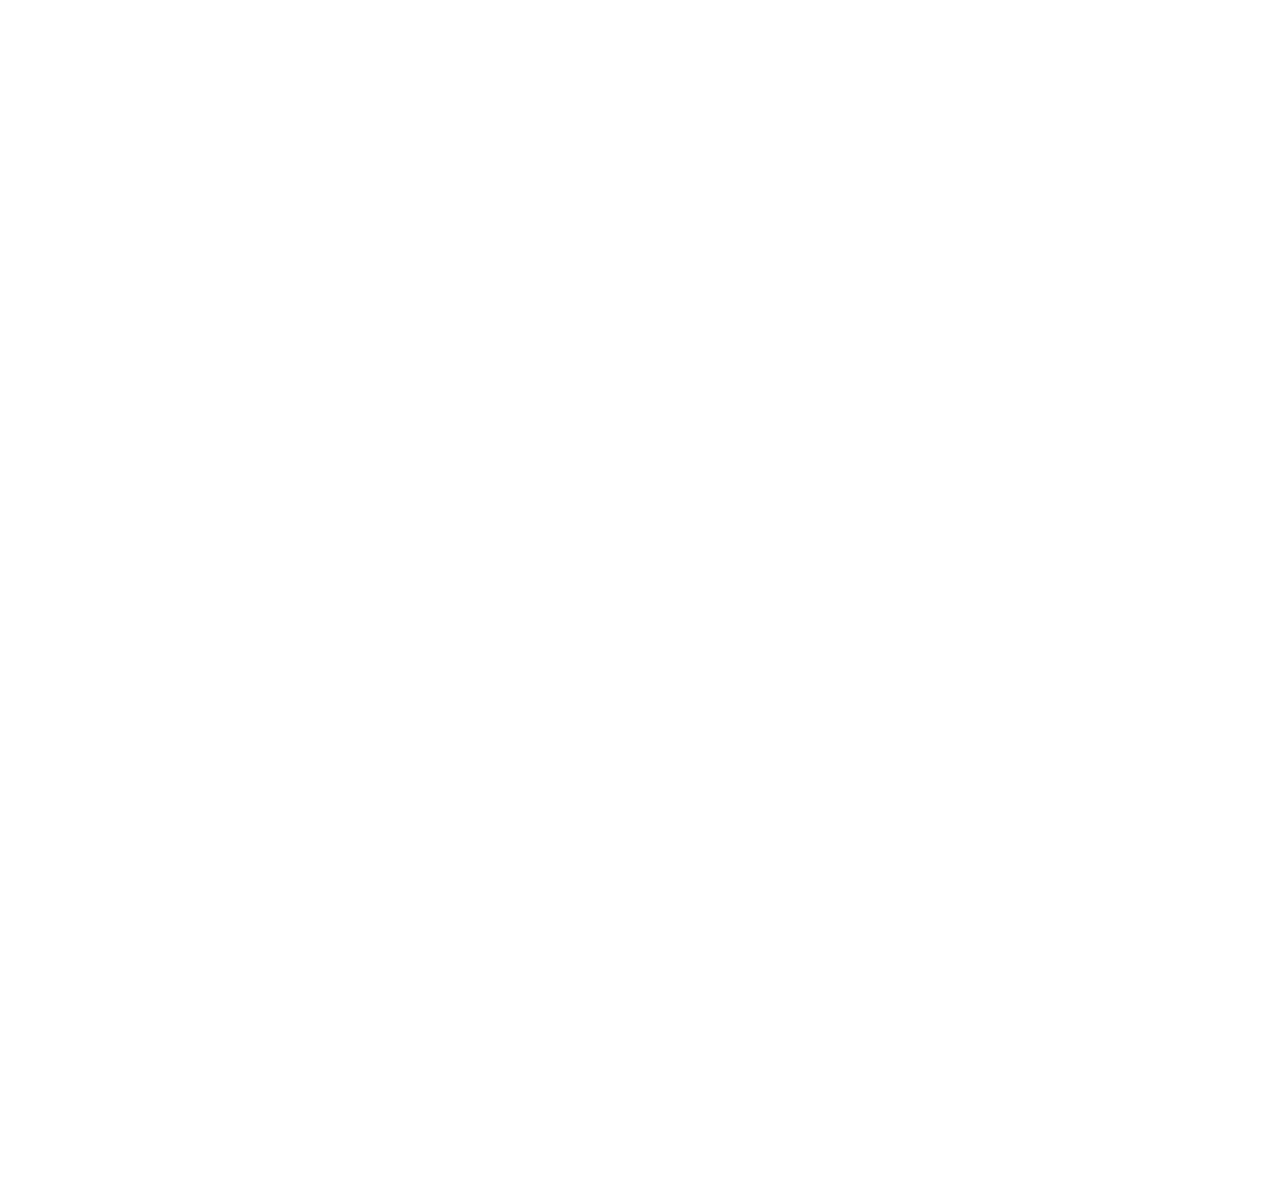
==== index.html @ 6fa17ee2 "Add files via upload" ====
<!DOCTYPE html>
<html lang="en">
<head>
    <meta charset="UTF-8">
    <meta name="viewport" content="width=device-width, initial-scale=1.0">
    <title>PUBG First Kill Overlay - Name Only</title>
    <link rel="stylesheet" href="style.css">
</head>
<body>

    <div id="first-kill-wrapper">
        <div class="fk-main-panel">
            <div class="fk-top-purple">
                <img id="fk-team-logo" src="" alt="Team Logo" class="team-logo">
                <div class="fk-title">FIRST KILL</div>
            </div>
            <div class="fk-bottom-white">
                <div id="fk-player-name" class="player-name">PLAYER_NAME</div>
            </div>
            <div class="fk-yellow-accent"></div>
        </div>
    </div>

    <script src="script.js"></script>
</body>
</html>
---- style.css ----
@font-face {
    font-family: 'Transducer';
    src: url('transducer-condensedbold.otf') format('opentype');
    font-weight: bold;
    font-style: normal;
}

body {
    margin: 0;
    padding: 0;
    overflow: hidden; 
    font-family: 'Transducer', sans-serif; 
    background-color: transparent; 
}

#first-kill-wrapper {
    position: absolute;
    bottom: -300px; 
    left: 50%;
    transform: translateX(-50%);
    width: 500px; 
    height: 160px;
    opacity: 0; 
}

.animate-in {
    animation: slideUp 0.8s cubic-bezier(0.16, 1, 0.3, 1) forwards;
}

.animate-out {
    animation: slideDown 0.6s cubic-bezier(0.5, 0, 0.1, 1) forwards;
}

@keyframes slideUp {
    0% { bottom: -300px; opacity: 0; }
    100% { bottom: 60px; opacity: 1; }
}

@keyframes slideDown {
    0% { bottom: 60px; opacity: 1; }
    100% { bottom: -300px; opacity: 0; }
}

.fk-main-panel {
    width: 100%;
    display: flex;
    flex-direction: column;
    position: relative;
    filter: drop-shadow(0 10px 15px rgba(0,0,0,0.3));
}

.fk-top-purple {
    background: linear-gradient(90deg, #ea9f00 0%, #ea9f00 100%);
    height: 90px;
    display: flex;
    align-items: center;
    padding-left: 25px;
    clip-path: polygon(0 0, 100% 0, 96% 100%, 0% 100%); 
}

.team-logo {
    height: 65px;
    width: 65px;
    object-fit: contain;
    margin-right: 15px;
}

.fk-title {
    color: rgb(255, 255, 255);
    font-size: 64px; 
    font-style: italic;
    letter-spacing: 1px;
    line-height: 1;
    margin-left: 30px;
}

.fk-bottom-white {
    background-color: white;
    height: 60px;
    display: flex;
    align-items: center;
    justify-content: center; /* 👈 เพิ่มส่วนนี้เพื่อให้ชื่ออยู่ตรงกลาง */
    clip-path: polygon(0 0, 96% 0, 92% 100%, 0% 100%);
    margin-top: -2px;
    /* ลบ padding-left เดิมออกเพื่อให้กึ่งกลางสมดุล */
}

.player-name {
    color: #000000; 
    font-size: 38px;
    font-style: italic;
    white-space: nowrap;
    line-height: 1; 
    padding-bottom: 6px; 
}

.fk-yellow-accent {
    position: absolute;
    bottom: -6px;
    left: 0;
    width: 120px;
    height: 12px;
    background-color: #f7ca18;
    clip-path: polygon(0 0, 100% 0, 85% 100%, 0% 100%);
}
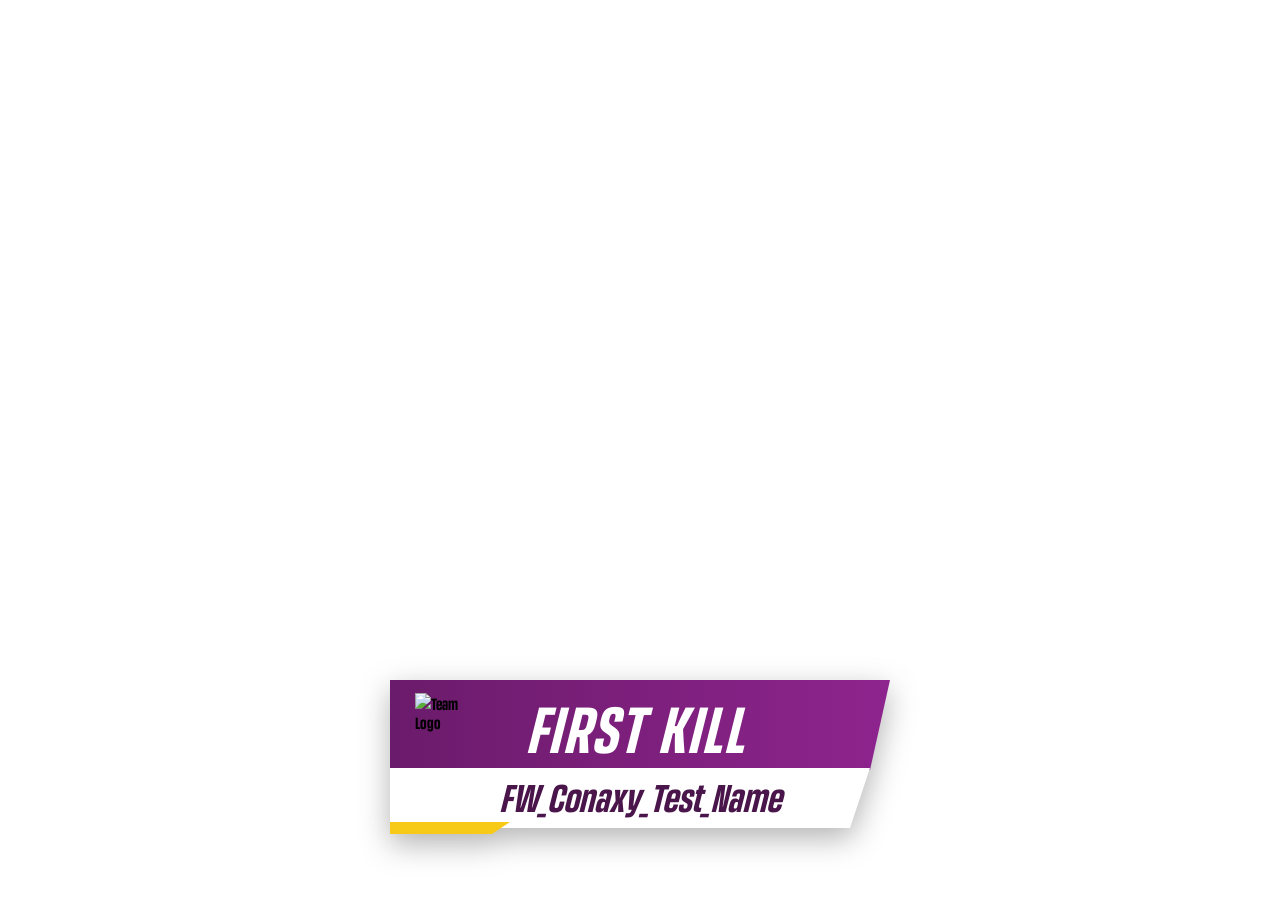
==== commit 706a3243: "Add files via upload" ====
--- a/index.html
+++ b/index.html
@@ -3,7 +3,7 @@
 <head>
     <meta charset="UTF-8">
     <meta name="viewport" content="width=device-width, initial-scale=1.0">
-    <title>PUBG First Kill Overlay - Name Only</title>
+    <title>PUBG First Kill Overlay</title>
     <link rel="stylesheet" href="style.css">
 </head>
 <body>
--- a/style.css
+++ b/style.css
@@ -50,7 +50,7 @@
 }
 
 .fk-top-purple {
-    background: linear-gradient(90deg, #ea9f00 0%, #ea9f00 100%);
+    background: linear-gradient(90deg, #6b1b6b 0%, #8e248e 100%);
     height: 90px;
     display: flex;
     align-items: center;
@@ -66,12 +66,12 @@
 }
 
 .fk-title {
-    color: rgb(255, 255, 255);
+    color: white;
     font-size: 64px; 
     font-style: italic;
     letter-spacing: 1px;
     line-height: 1;
-    margin-left: 30px;
+    margin-left: 30px; 
 }
 
 .fk-bottom-white {
@@ -79,14 +79,13 @@
     height: 60px;
     display: flex;
     align-items: center;
-    justify-content: center; /* 👈 เพิ่มส่วนนี้เพื่อให้ชื่ออยู่ตรงกลาง */
+    justify-content: center; /* ดันชื่อผู้เล่นให้อยู่ตรงกลาง */
     clip-path: polygon(0 0, 96% 0, 92% 100%, 0% 100%);
     margin-top: -2px;
-    /* ลบ padding-left เดิมออกเพื่อให้กึ่งกลางสมดุล */
 }
 
 .player-name {
-    color: #000000; 
+    color: #4a154b; 
     font-size: 38px;
     font-style: italic;
     white-space: nowrap;
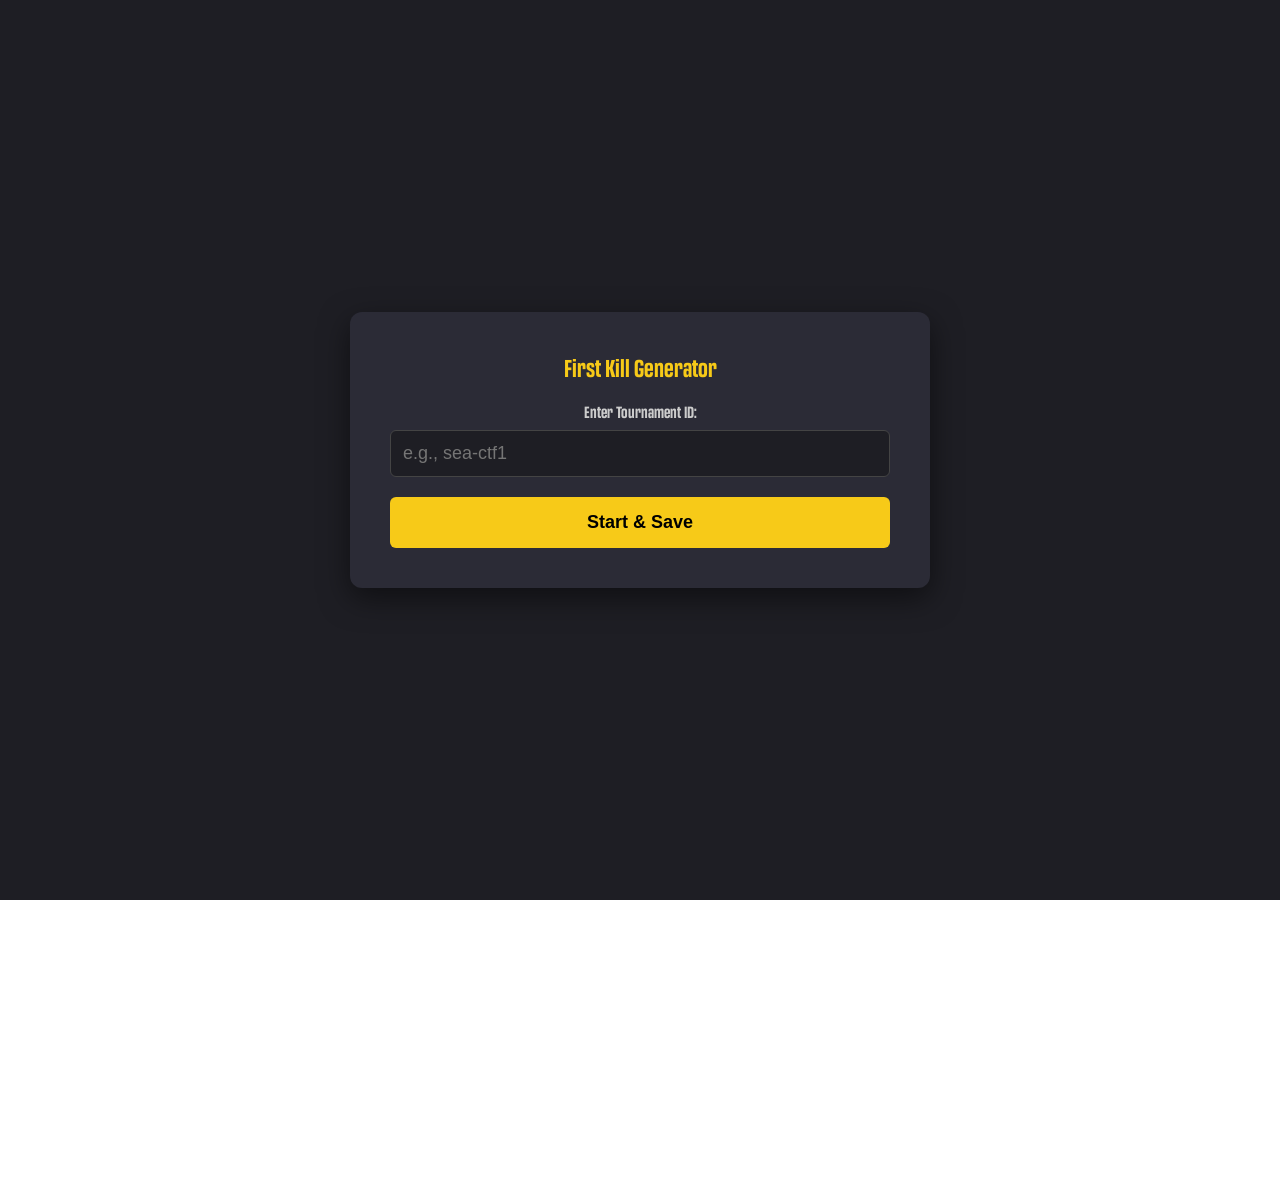
==== commit 6bfe588f: "Add files via upload" ====
--- a/index.html
+++ b/index.html
@@ -3,15 +3,130 @@
 <head>
     <meta charset="UTF-8">
     <meta name="viewport" content="width=device-width, initial-scale=1.0">
-    <title>PUBG First Kill Overlay</title>
-    <link rel="stylesheet" href="style.css">
+    <title>PUBG First Kill - Unified System</title>
+    <style>
+        /* --- CSS: ฟอนต์และพื้นหลัง --- */
+        @font-face {
+            font-family: 'Transducer';
+            src: url('transducer-condensedbold.otf') format('opentype');
+            font-weight: bold;
+            font-style: normal;
+        }
+
+        body {
+            margin: 0;
+            padding: 0;
+            overflow: hidden; 
+            font-family: 'Transducer', 'Segoe UI', sans-serif; 
+            background-color: transparent; 
+        }
+
+        /* --- CSS: หน้า Control Panel --- */
+        #control-layer {
+            position: fixed;
+            top: 0;
+            left: 0;
+            width: 100%;
+            height: 100%;
+            background-color: #1e1e24;
+            display: flex;
+            justify-content: center;
+            align-items: center;
+            z-index: 9999;
+            color: white;
+        }
+
+        .card {
+            background-color: #2b2b36;
+            padding: 40px;
+            border-radius: 12px;
+            box-shadow: 0 10px 30px rgba(0,0,0,0.5);
+            width: 100%;
+            max-width: 500px;
+            text-align: center;
+        }
+
+        h2 { color: #f7ca18; margin-top: 0; }
+        label { display: block; margin-bottom: 10px; font-size: 16px; color: #ccc; }
+        input { 
+            width: 100%; padding: 12px; margin-bottom: 20px; border-radius: 6px; 
+            font-size: 18px; box-sizing: border-box; background: #1e1e24; color: white; border: 1px solid #444; 
+        }
+        .btn-generate { 
+            width: 100%; background-color: #f7ca18; color: #000; border: none; 
+            padding: 15px; border-radius: 6px; font-size: 18px; font-weight: bold; cursor: pointer; 
+        }
+        .share-box {
+            margin-top: 20px; padding: 15px; background: #111; border-radius: 8px; 
+            display: none; font-family: sans-serif; font-size: 14px;
+        }
+        .share-box a { color: #f7ca18; word-break: break-all; text-decoration: none; }
+
+        /* --- CSS: กราฟิก Overlay --- */
+        #first-kill-wrapper {
+            position: absolute;
+            bottom: -300px; 
+            left: 50%;
+            transform: translateX(-50%);
+            width: 500px; 
+            height: 160px;
+            opacity: 0; 
+        }
+
+        .animate-in { animation: slideUp 0.8s cubic-bezier(0.16, 1, 0.3, 1) forwards; }
+        .animate-out { animation: slideDown 0.6s cubic-bezier(0.5, 0, 0.1, 1) forwards; }
+
+        @keyframes slideUp { 0% { bottom: -300px; opacity: 0; } 100% { bottom: 60px; opacity: 1; } }
+        @keyframes slideDown { 0% { bottom: 60px; opacity: 1; } 100% { bottom: -300px; opacity: 0; } }
+
+        .fk-main-panel {
+            width: 100%; display: flex; flex-direction: column; position: relative;
+            filter: drop-shadow(0 10px 15px rgba(0,0,0,0.3));
+        }
+
+        .fk-top-purple {
+            background: linear-gradient(90deg, #ea9f00 0%, #ea9f00 100%);
+            height: 90px; display: flex; align-items: center; padding-left: 25px;
+            clip-path: polygon(0 0, 100% 0, 96% 100%, 0% 100%); 
+        }
+
+        .team-logo { height: 65px; width: 65px; object-fit: contain; margin-right: 15px; }
+
+        .fk-title { color: white; font-size: 64px; font-style: italic; letter-spacing: 1px; line-height: 1; margin-left: 30px; }
+
+        .fk-bottom-white {
+            background-color: white; height: 60px; display: flex; align-items: center;
+            justify-content: center; clip-path: polygon(0 0, 96% 0, 92% 100%, 0% 100%); margin-top: -2px;
+        }
+
+        .player-name { color: #000000; font-size: 38px; font-style: italic; white-space: nowrap; line-height: 1; padding-bottom: 6px; }
+
+        .fk-yellow-accent {
+            position: absolute; bottom: -6px; left: 0; width: 120px; height: 12px;
+            background-color: #f7ca18; clip-path: polygon(0 0, 100% 0, 85% 100%, 0% 100%);
+        }
+    </style>
 </head>
 <body>
+
+    <div id="control-layer">
+        <div class="card">
+            <h2>First Kill Generator</h2>
+            <label>Enter Tournament ID:</label>
+            <input type="text" id="tourney-id" placeholder="e.g., sea-ctf1">
+            <button class="btn-generate" onclick="startOverlayFromUI()">Start & Save</button>
+            
+            <div class="share-box" id="share-box">
+                <p style="color: #888;">Shareable Link for OBS:</p>
+                <a id="obs-link" href="#"></a>
+            </div>
+        </div>
+    </div>
 
     <div id="first-kill-wrapper">
         <div class="fk-main-panel">
             <div class="fk-top-purple">
-                <img id="fk-team-logo" src="" alt="Team Logo" class="team-logo">
+                <img id="fk-team-logo" src="" alt="" class="team-logo">
                 <div class="fk-title">FIRST KILL</div>
             </div>
             <div class="fk-bottom-white">
@@ -21,6 +136,129 @@
         </div>
     </div>
 
-    <script src="script.js"></script>
+    <script>
+        // --- การตั้งค่า ---
+        const BASE_IMAGE_URL = "assets/"; 
+        const LOGO_FOLDER = "team_logos/";
+        const EXTENSION = ".png"; 
+        const TEST_MODE = false; 
+
+        let isFirstKillTriggered = false; 
+        let previousPlayersKills = {}; 
+        let currentMatchId = null; 
+        let API_URL = "";
+
+        // --- ระบบจัดการ UI และ URL ---
+        const urlParams = new URLSearchParams(window.location.search);
+        const idFromUrl = urlParams.get('id');
+
+        window.onload = () => {
+            if (idFromUrl) {
+                // ถ้ามี ID ใน URL ให้เริ่มงานทันทีและซ่อนหน้า Control
+                document.getElementById('control-layer').style.display = 'none';
+                initSystem(idFromUrl);
+            }
+        };
+
+        function startOverlayFromUI() {
+            const id = document.getElementById('tourney-id').value.trim() || 'sea-ctf1';
+            
+            // สร้างลิงก์แชร์
+            const shareUrl = `${window.location.origin}${window.location.pathname}?id=${id}`;
+            document.getElementById('obs-link').innerText = shareUrl;
+            document.getElementById('obs-link').href = shareUrl;
+            document.getElementById('share-box').style.display = 'block';
+
+            // เริ่มทำงาน Overlay
+            document.getElementById('control-layer').style.opacity = '0';
+            setTimeout(() => {
+                document.getElementById('control-layer').style.display = 'none';
+                initSystem(id);
+            }, 500);
+        }
+
+        function initSystem(tournamentId) {
+            API_URL = `https://domestic.atum.live/api/pubg/liveleaderboard?account_id=nattapon7799&series=${tournamentId}&tournament_id=${tournamentId}&mode=post&all_teams=true`;
+            
+            if (TEST_MODE) {
+                setTimeout(() => {
+                    triggerFirstKill("FW", "FW_Conaxy_Test_Name"); 
+                    setTimeout(() => { isFirstKillTriggered = false; }, 7000);
+                }, 1000);
+            }
+            setInterval(fetchFirstKillData, 2000);
+        }
+
+        // --- ลอจิก First Kill ---
+        function triggerFirstKill(teamAbbr, playerName) {
+            const wrapper = document.getElementById('first-kill-wrapper');
+            const logoImg = document.getElementById('fk-team-logo');
+            const nameText = document.getElementById('fk-player-name');
+
+            nameText.innerText = playerName;
+            logoImg.src = `${BASE_IMAGE_URL}${LOGO_FOLDER}${teamAbbr}${EXTENSION}`;
+
+            let currentFontSize = 38;
+            nameText.style.fontSize = currentFontSize + 'px';
+            const MAX_TEXT_WIDTH = 380; 
+            while (nameText.scrollWidth > MAX_TEXT_WIDTH && currentFontSize > 14) {
+                currentFontSize--;
+                nameText.style.fontSize = currentFontSize + 'px';
+            }
+
+            wrapper.classList.remove('animate-in', 'animate-out');
+            void wrapper.offsetWidth; 
+            wrapper.classList.add('animate-in');
+
+            setTimeout(() => {
+                wrapper.classList.remove('animate-in');
+                wrapper.classList.add('animate-out');
+            }, 6000);
+        }
+
+        async function fetchFirstKillData() {
+            try {
+                const response = await fetch(API_URL);
+                const result = await response.json();
+                if (!result.data) return;
+
+                const fetchedMatchId = result.data.matchId;
+                if (!currentMatchId && fetchedMatchId) currentMatchId = fetchedMatchId;
+
+                if (fetchedMatchId && currentMatchId !== fetchedMatchId) {
+                    currentMatchId = fetchedMatchId;
+                    isFirstKillTriggered = false;
+                    previousPlayersKills = {};
+                    return; 
+                }
+
+                if (isFirstKillTriggered || !result.data.teams) return;
+                const teams = result.data.teams;
+
+                if (Object.keys(previousPlayersKills).length === 0) {
+                    teams.forEach(t => t.players.forEach(p => previousPlayersKills[p.name] = p.match_kills || 0));
+                    return; 
+                }
+
+                let foundKillerName, foundKillerTeam;
+                for (const team of teams) {
+                    for (const player of team.players) {
+                        let cur = player.match_kills || 0;
+                        let prev = previousPlayersKills[player.name] || 0;
+                        if (cur > prev && prev === 0 && !foundKillerName) {
+                            foundKillerName = player.name;
+                            foundKillerTeam = team.team_tag;
+                        }
+                        previousPlayersKills[player.name] = cur;
+                    }
+                }
+
+                if (foundKillerName && !isFirstKillTriggered) {
+                    isFirstKillTriggered = true; 
+                    triggerFirstKill(foundKillerTeam, foundKillerName);
+                }
+            } catch (e) { console.error("API Error:", e); }
+        }
+    </script>
 </body>
 </html>
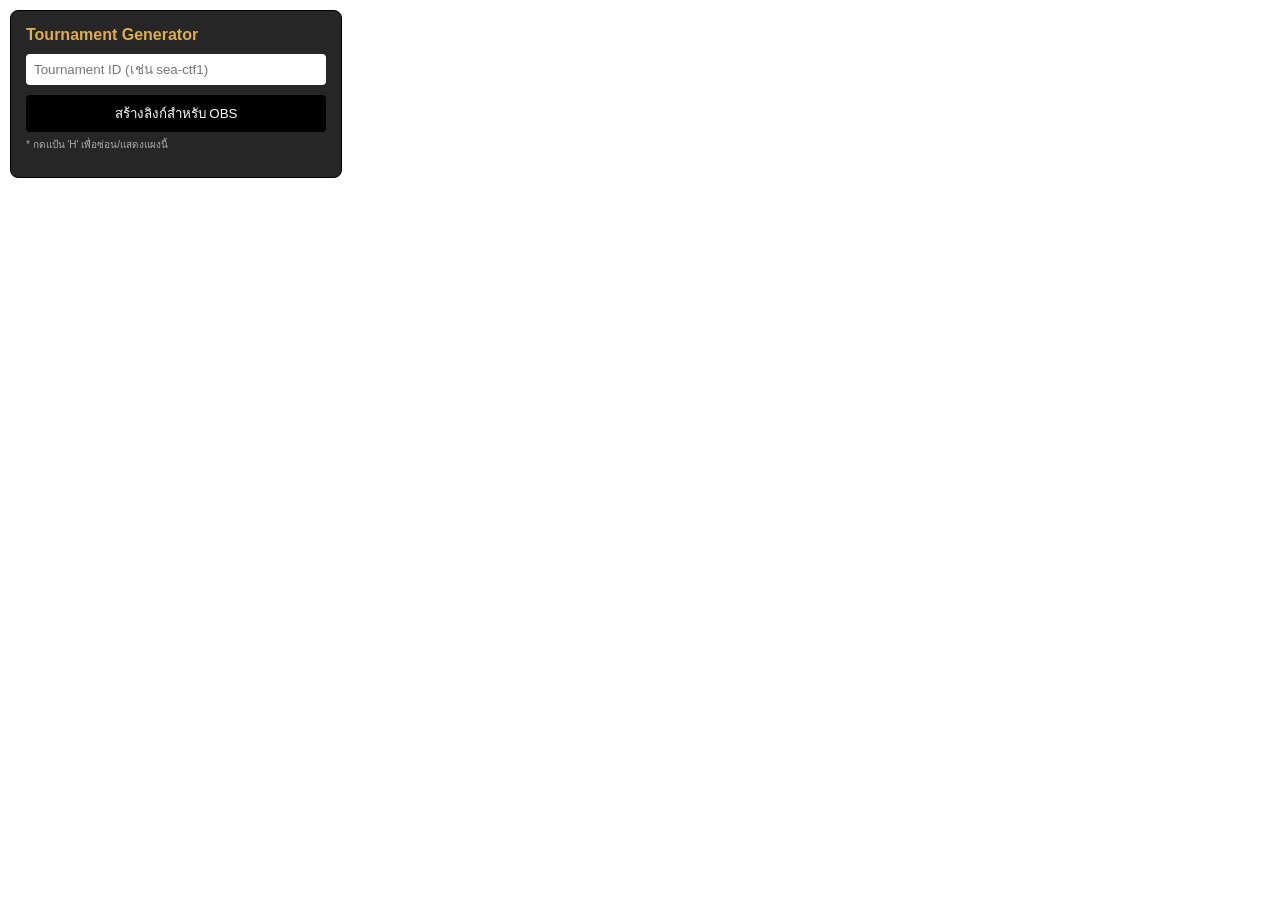
==== commit e0392cdb: "Add files via upload" ====
--- a/index.html
+++ b/index.html
@@ -1,11 +1,12 @@
 <!DOCTYPE html>
-<html lang="en">
+<html lang="th">
 <head>
     <meta charset="UTF-8">
     <meta name="viewport" content="width=device-width, initial-scale=1.0">
-    <title>PUBG First Kill - Unified System</title>
+    <title>PUBG First Kill Overlay - GitHub Version</title>
+    
     <style>
-        /* --- CSS: ฟอนต์และพื้นหลัง --- */
+        /* ฟอนต์อยู่ในโฟลเดอร์เดียวกับไฟล์นี้บน GitHub */
         @font-face {
             font-family: 'Transducer';
             src: url('transducer-condensedbold.otf') format('opentype');
@@ -16,249 +17,158 @@
         body {
             margin: 0;
             padding: 0;
-            overflow: hidden; 
-            font-family: 'Transducer', 'Segoe UI', sans-serif; 
-            background-color: transparent; 
+            overflow: hidden;
+            background-color: transparent;
+            font-family: 'Transducer', 'Arial', sans-serif;
         }
 
-        /* --- CSS: หน้า Control Panel --- */
-        #control-layer {
+        /* --- CONTROL PANEL --- */
+        #generator-ui {
             position: fixed;
-            top: 0;
-            left: 0;
-            width: 100%;
-            height: 100%;
-            background-color: #1e1e24;
+            top: 10px;
+            left: 10px;
+            background: rgba(0, 0, 0, 0.85);
+            color: white;
+            padding: 15px;
+            border-radius: 8px;
+            z-index: 9999;
+            width: 300px;
+            font-family: 'Arial', sans-serif;
+            border: 1px solid #000000;
+        }
+        #generator-ui h3 { margin: 0 0 10px 0; font-size: 16px; color: #dfad49; }
+        #generator-ui input { width: 100%; padding: 8px; margin-bottom: 10px; border-radius: 4px; border: none; box-sizing: border-box; }
+        #generator-ui button { background: #000000; color: white; border: none; padding: 8px 15px; border-radius: 4px; cursor: pointer; width: 100%; }
+        #generator-ui .link-box { margin-top: 10px; background: #222; padding: 10px; font-size: 11px; word-break: break-all; border: 1px dashed #555; display: none; }
+        .hide-ui { display: none !important; }
+
+        /* --- OVERLAY UI --- */
+        #first-kill-container {
+            position: absolute;
+            bottom: 80px;
+            left: 50%;
+            transform: translateX(-50%);
             display: flex;
             justify-content: center;
             align-items: center;
-            z-index: 9999;
-            color: white;
         }
+        .first-kill-box {
+            display: flex;
+            background: linear-gradient(90deg, rgba(235,198,103,1) 0%, rgba(255,255,255,1) 100%);
+            border-bottom: 6px solid #ebc90b;
+            width: 500px;
+            height: 100px;
+            box-shadow: 0px 10px 20px rgba(0,0,0,0.5);
+            position: relative;
+            border-radius: 4px;
+        }
+        .logo-section {
+            width: 120px;
+            background-color: #705826;
+            display: flex;
+            justify-content: center;
+            align-items: center;
+            border-radius: 4px 0 0 4px;
+        }
+        .logo-section img { max-width: 80px; max-height: 80px; }
+        .info-section { flex-grow: 1; display: flex; flex-direction: column; justify-content: center; padding-left: 25px; transform: translateY(4px); }
+        .title { font-size: 40px; font-weight: 900; color: #000000; font-style: italic; text-shadow: 1.5px 1.5px 0px #fff; line-height: 1; letter-spacing: 2px; }
+        .player-name { font-size: 30px; font-weight: bold; color: #222; margin-top: 0px; }
+        .hidden { display: none !important; }
 
-        .card {
-            background-color: #2b2b36;
-            padding: 40px;
-            border-radius: 12px;
-            box-shadow: 0 10px 30px rgba(0,0,0,0.5);
-            width: 100%;
-            max-width: 500px;
-            text-align: center;
-        }
-
-        h2 { color: #f7ca18; margin-top: 0; }
-        label { display: block; margin-bottom: 10px; font-size: 16px; color: #ccc; }
-        input { 
-            width: 100%; padding: 12px; margin-bottom: 20px; border-radius: 6px; 
-            font-size: 18px; box-sizing: border-box; background: #1e1e24; color: white; border: 1px solid #444; 
-        }
-        .btn-generate { 
-            width: 100%; background-color: #f7ca18; color: #000; border: none; 
-            padding: 15px; border-radius: 6px; font-size: 18px; font-weight: bold; cursor: pointer; 
-        }
-        .share-box {
-            margin-top: 20px; padding: 15px; background: #111; border-radius: 8px; 
-            display: none; font-family: sans-serif; font-size: 14px;
-        }
-        .share-box a { color: #f7ca18; word-break: break-all; text-decoration: none; }
-
-        /* --- CSS: กราฟิก Overlay --- */
-        #first-kill-wrapper {
-            position: absolute;
-            bottom: -300px; 
-            left: 50%;
-            transform: translateX(-50%);
-            width: 500px; 
-            height: 160px;
-            opacity: 0; 
-        }
-
-        .animate-in { animation: slideUp 0.8s cubic-bezier(0.16, 1, 0.3, 1) forwards; }
-        .animate-out { animation: slideDown 0.6s cubic-bezier(0.5, 0, 0.1, 1) forwards; }
-
-        @keyframes slideUp { 0% { bottom: -300px; opacity: 0; } 100% { bottom: 60px; opacity: 1; } }
-        @keyframes slideDown { 0% { bottom: 60px; opacity: 1; } 100% { bottom: -300px; opacity: 0; } }
-
-        .fk-main-panel {
-            width: 100%; display: flex; flex-direction: column; position: relative;
-            filter: drop-shadow(0 10px 15px rgba(0,0,0,0.3));
-        }
-
-        .fk-top-purple {
-            background: linear-gradient(90deg, #ea9f00 0%, #ea9f00 100%);
-            height: 90px; display: flex; align-items: center; padding-left: 25px;
-            clip-path: polygon(0 0, 100% 0, 96% 100%, 0% 100%); 
-        }
-
-        .team-logo { height: 65px; width: 65px; object-fit: contain; margin-right: 15px; }
-
-        .fk-title { color: white; font-size: 64px; font-style: italic; letter-spacing: 1px; line-height: 1; margin-left: 30px; }
-
-        .fk-bottom-white {
-            background-color: white; height: 60px; display: flex; align-items: center;
-            justify-content: center; clip-path: polygon(0 0, 96% 0, 92% 100%, 0% 100%); margin-top: -2px;
-        }
-
-        .player-name { color: #000000; font-size: 38px; font-style: italic; white-space: nowrap; line-height: 1; padding-bottom: 6px; }
-
-        .fk-yellow-accent {
-            position: absolute; bottom: -6px; left: 0; width: 120px; height: 12px;
-            background-color: #f7ca18; clip-path: polygon(0 0, 100% 0, 85% 100%, 0% 100%);
-        }
+        /* --- ANIMATIONS --- */
+        .slide-up .first-kill-box { animation: slideUpBox 0.6s cubic-bezier(0.175, 0.885, 0.32, 1.275) forwards; }
+        .slide-up .anim-item { opacity: 0; }
+        .slide-up .anim-logo { animation: fadeSlideRight 0.5s ease-out 0.3s forwards; }
+        .slide-up .anim-text { animation: fadeSlideRight 0.5s ease-out 0.45s forwards; }
+        @keyframes slideUpBox { 0% { transform: translateY(150px); opacity: 0; } 100% { transform: translateY(0); opacity: 1; } }
+        @keyframes fadeSlideRight { 0% { transform: translateX(-20px); opacity: 0; } 100% { transform: translateX(0); opacity: 1; } }
+        .slide-down .first-kill-box { animation: slideDownBox 0.5s ease-in forwards; }
+        @keyframes slideDownBox { 0% { transform: translateY(0); opacity: 1; } 100% { transform: translateY(150px); opacity: 0; } }
     </style>
 </head>
 <body>
 
-    <div id="control-layer">
-        <div class="card">
-            <h2>First Kill Generator</h2>
-            <label>Enter Tournament ID:</label>
-            <input type="text" id="tourney-id" placeholder="e.g., sea-ctf1">
-            <button class="btn-generate" onclick="startOverlayFromUI()">Start & Save</button>
-            
-            <div class="share-box" id="share-box">
-                <p style="color: #888;">Shareable Link for OBS:</p>
-                <a id="obs-link" href="#"></a>
+    <div id="generator-ui">
+        <h3>Tournament Generator</h3>
+        <input type="text" id="t-id-input" placeholder="Tournament ID (เช่น sea-ctf1)">
+        <button onclick="generateLink()">สร้างลิงก์สำหรับ OBS</button>
+        <div id="result-link" class="link-box"></div>
+        <p style="font-size: 10px; color: #aaa; margin-top: 5px;">* กดแป้น 'H' เพื่อซ่อน/แสดงแผงนี้</p>
+    </div>
+
+    <div id="first-kill-container" class="hidden">
+        <div class="first-kill-box">
+            <div class="logo-section anim-item anim-logo">
+                <img id="team-logo" src="" alt="">
+            </div>
+            <div class="info-section anim-item anim-text">
+                <div class="title">FIRST KILL</div>
+                <div id="player-name" class="player-name">PLAYER_NAME</div>
             </div>
         </div>
     </div>
 
-    <div id="first-kill-wrapper">
-        <div class="fk-main-panel">
-            <div class="fk-top-purple">
-                <img id="fk-team-logo" src="" alt="" class="team-logo">
-                <div class="fk-title">FIRST KILL</div>
-            </div>
-            <div class="fk-bottom-white">
-                <div id="fk-player-name" class="player-name">PLAYER_NAME</div>
-            </div>
-            <div class="fk-yellow-accent"></div>
-        </div>
-    </div>
+    <script>
+        const urlParams = new URLSearchParams(window.location.search);
+        let tournamentId = urlParams.get('tournament_id') || 'sea-ctf1';
+        if (urlParams.get('ui') === 'hide') document.getElementById('generator-ui').classList.add('hide-ui');
 
-    <script>
-        // --- การตั้งค่า ---
-        const BASE_IMAGE_URL = "assets/"; 
-        const LOGO_FOLDER = "team_logos/";
-        const EXTENSION = ".png"; 
-        const TEST_MODE = false; 
-
-        let isFirstKillTriggered = false; 
-        let previousPlayersKills = {}; 
-        let currentMatchId = null; 
-        let API_URL = "";
-
-        // --- ระบบจัดการ UI และ URL ---
-        const urlParams = new URLSearchParams(window.location.search);
-        const idFromUrl = urlParams.get('id');
-
-        window.onload = () => {
-            if (idFromUrl) {
-                // ถ้ามี ID ใน URL ให้เริ่มงานทันทีและซ่อนหน้า Control
-                document.getElementById('control-layer').style.display = 'none';
-                initSystem(idFromUrl);
-            }
-        };
-
-        function startOverlayFromUI() {
-            const id = document.getElementById('tourney-id').value.trim() || 'sea-ctf1';
-            
-            // สร้างลิงก์แชร์
-            const shareUrl = `${window.location.origin}${window.location.pathname}?id=${id}`;
-            document.getElementById('obs-link').innerText = shareUrl;
-            document.getElementById('obs-link').href = shareUrl;
-            document.getElementById('share-box').style.display = 'block';
-
-            // เริ่มทำงาน Overlay
-            document.getElementById('control-layer').style.opacity = '0';
-            setTimeout(() => {
-                document.getElementById('control-layer').style.display = 'none';
-                initSystem(id);
-            }, 500);
+        function generateLink() {
+            const id = document.getElementById('t-id-input').value.trim();
+            if (!id) return alert('กรุณากรอก ID');
+            const base = window.location.href.split('?')[0];
+            const finalUrl = `${base}?tournament_id=${id}&ui=hide`;
+            const linkBox = document.getElementById('result-link');
+            linkBox.style.display = 'block';
+            linkBox.innerText = finalUrl;
         }
 
-        function initSystem(tournamentId) {
-            API_URL = `https://domestic.atum.live/api/pubg/liveleaderboard?account_id=nattapon7799&series=${tournamentId}&tournament_id=${tournamentId}&mode=post&all_teams=true`;
-            
-            if (TEST_MODE) {
-                setTimeout(() => {
-                    triggerFirstKill("FW", "FW_Conaxy_Test_Name"); 
-                    setTimeout(() => { isFirstKillTriggered = false; }, 7000);
-                }, 1000);
-            }
-            setInterval(fetchFirstKillData, 2000);
-        }
+        window.addEventListener('keydown', (e) => {
+            if (e.key.toLowerCase() === 'h') document.getElementById('generator-ui').classList.toggle('hide-ui');
+        });
 
-        // --- ลอจิก First Kill ---
-        function triggerFirstKill(teamAbbr, playerName) {
-            const wrapper = document.getElementById('first-kill-wrapper');
-            const logoImg = document.getElementById('fk-team-logo');
-            const nameText = document.getElementById('fk-player-name');
+        let hasFirstKill = false;
+        const apiUrl = `https://domestic.atum.live/api/pubg/liveleaderboard?account_id=nattapon7799&series=${tournamentId}&tournament_id=${tournamentId}&mode=live&all_teams=true`;
 
-            nameText.innerText = playerName;
-            logoImg.src = `${BASE_IMAGE_URL}${LOGO_FOLDER}${teamAbbr}${EXTENSION}`;
-
-            let currentFontSize = 38;
-            nameText.style.fontSize = currentFontSize + 'px';
-            const MAX_TEXT_WIDTH = 380; 
-            while (nameText.scrollWidth > MAX_TEXT_WIDTH && currentFontSize > 14) {
-                currentFontSize--;
-                nameText.style.fontSize = currentFontSize + 'px';
-            }
-
-            wrapper.classList.remove('animate-in', 'animate-out');
-            void wrapper.offsetWidth; 
-            wrapper.classList.add('animate-in');
-
-            setTimeout(() => {
-                wrapper.classList.remove('animate-in');
-                wrapper.classList.add('animate-out');
-            }, 6000);
-        }
-
-        async function fetchFirstKillData() {
+        async function checkFirstKill() {
+            if (hasFirstKill) return; 
             try {
-                const response = await fetch(API_URL);
-                const result = await response.json();
-                if (!result.data) return;
-
-                const fetchedMatchId = result.data.matchId;
-                if (!currentMatchId && fetchedMatchId) currentMatchId = fetchedMatchId;
-
-                if (fetchedMatchId && currentMatchId !== fetchedMatchId) {
-                    currentMatchId = fetchedMatchId;
-                    isFirstKillTriggered = false;
-                    previousPlayersKills = {};
-                    return; 
-                }
-
-                if (isFirstKillTriggered || !result.data.teams) return;
-                const teams = result.data.teams;
-
-                if (Object.keys(previousPlayersKills).length === 0) {
-                    teams.forEach(t => t.players.forEach(p => previousPlayersKills[p.name] = p.match_kills || 0));
-                    return; 
-                }
-
-                let foundKillerName, foundKillerTeam;
-                for (const team of teams) {
-                    for (const player of team.players) {
-                        let cur = player.match_kills || 0;
-                        let prev = previousPlayersKills[player.name] || 0;
-                        if (cur > prev && prev === 0 && !foundKillerName) {
-                            foundKillerName = player.name;
-                            foundKillerTeam = team.team_tag;
+                const response = await fetch(apiUrl);
+                const json = await response.json();
+                if (json.code === 200 && json.data.teams) {
+                    const teams = json.data.teams;
+                    for (let team of teams) {
+                        for (let player of team.players) {
+                            if (player.match_kills > 0) {
+                                triggerFirstKillAlert(player.name, team.team_logo);
+                                hasFirstKill = true;
+                                return; 
+                            }
                         }
-                        previousPlayersKills[player.name] = cur;
                     }
-                }
-
-                if (foundKillerName && !isFirstKillTriggered) {
-                    isFirstKillTriggered = true; 
-                    triggerFirstKill(foundKillerTeam, foundKillerName);
                 }
             } catch (e) { console.error("API Error:", e); }
         }
+
+        function triggerFirstKillAlert(playerName, logoName) {
+            const container = document.getElementById('first-kill-container');
+            
+            // ดึงโลโก้จาก XAMPP Localhost ของเครื่องคุณ
+            document.getElementById('team-logo').src = `http://localhost/Keng/assets/logos/${logoName}.png`;
+            
+            document.getElementById('player-name').textContent = playerName;
+
+            container.classList.remove('slide-down', 'slide-up', 'hidden');
+            void container.offsetWidth; 
+            container.classList.add('slide-up');
+
+            setTimeout(() => {
+                container.classList.replace('slide-up', 'slide-down');
+            }, 7000);
+        }
+
+        setInterval(checkFirstKill, 2000);
     </script>
 </body>
 </html>
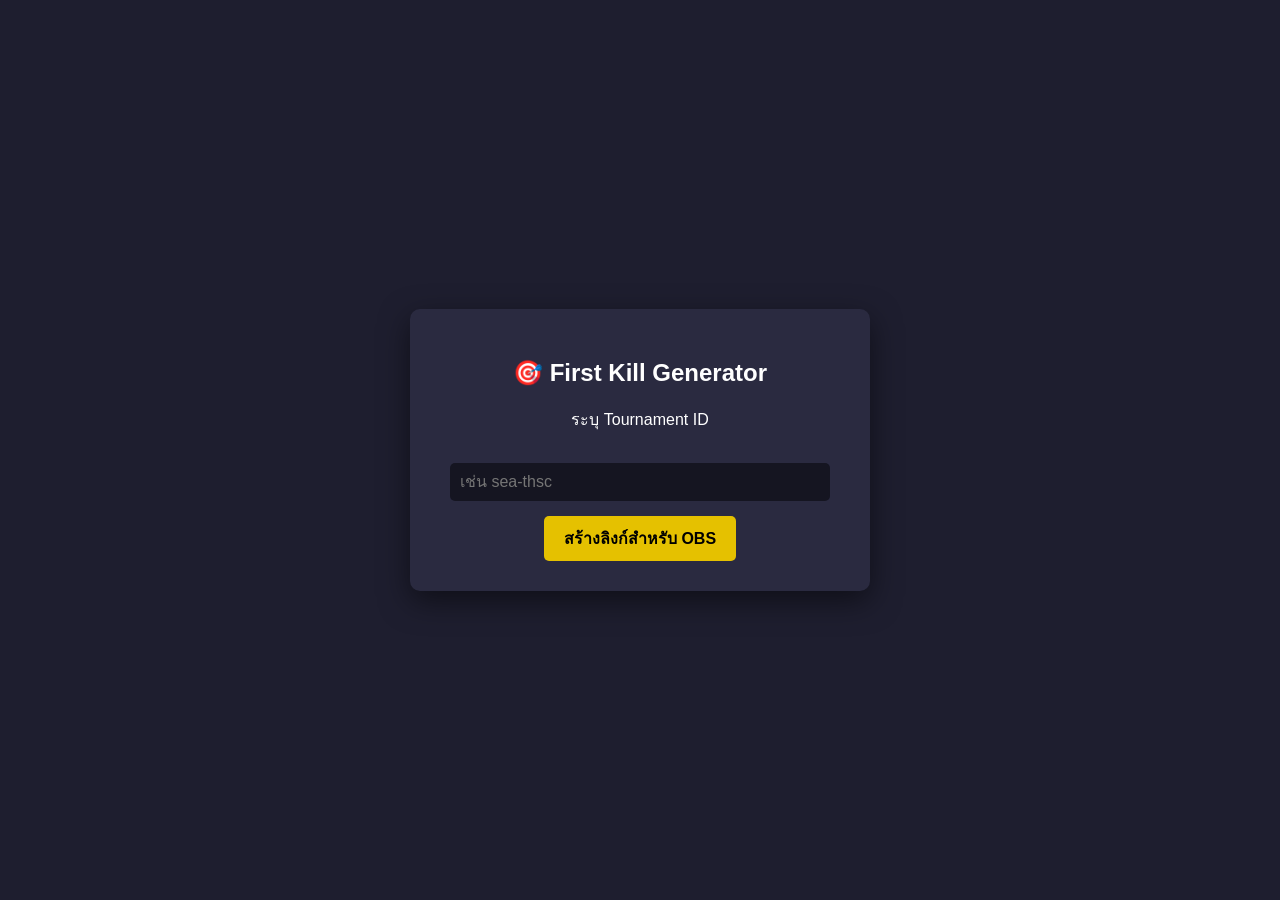
==== commit 95a98687: "Add files via upload" ====
--- a/index.html
+++ b/index.html
@@ -3,172 +3,85 @@
 <head>
     <meta charset="UTF-8">
     <meta name="viewport" content="width=device-width, initial-scale=1.0">
-    <title>PUBG First Kill Overlay - GitHub Version</title>
-    
+    <title>First Kill Overlay Generator</title>
     <style>
-        /* ฟอนต์อยู่ในโฟลเดอร์เดียวกับไฟล์นี้บน GitHub */
-        @font-face {
-            font-family: 'Transducer';
-            src: url('transducer-condensedbold.otf') format('opentype');
-            font-weight: bold;
-            font-style: normal;
-        }
-
         body {
-            margin: 0;
-            padding: 0;
-            overflow: hidden;
-            background-color: transparent;
-            font-family: 'Transducer', 'Arial', sans-serif;
-        }
-
-        /* --- CONTROL PANEL --- */
-        #generator-ui {
-            position: fixed;
-            top: 10px;
-            left: 10px;
-            background: rgba(0, 0, 0, 0.85);
+            font-family: 'Segoe UI', Tahoma, Geneva, Verdana, sans-serif;
+            background-color: #1e1e2f;
             color: white;
-            padding: 15px;
-            border-radius: 8px;
-            z-index: 9999;
-            width: 300px;
-            font-family: 'Arial', sans-serif;
-            border: 1px solid #000000;
-        }
-        #generator-ui h3 { margin: 0 0 10px 0; font-size: 16px; color: #dfad49; }
-        #generator-ui input { width: 100%; padding: 8px; margin-bottom: 10px; border-radius: 4px; border: none; box-sizing: border-box; }
-        #generator-ui button { background: #000000; color: white; border: none; padding: 8px 15px; border-radius: 4px; cursor: pointer; width: 100%; }
-        #generator-ui .link-box { margin-top: 10px; background: #222; padding: 10px; font-size: 11px; word-break: break-all; border: 1px dashed #555; display: none; }
-        .hide-ui { display: none !important; }
-
-        /* --- OVERLAY UI --- */
-        #first-kill-container {
-            position: absolute;
-            bottom: 80px;
-            left: 50%;
-            transform: translateX(-50%);
             display: flex;
             justify-content: center;
             align-items: center;
+            height: 100vh;
+            margin: 0;
         }
-        .first-kill-box {
-            display: flex;
-            background: linear-gradient(90deg, rgba(235,198,103,1) 0%, rgba(255,255,255,1) 100%);
-            border-bottom: 6px solid #ebc90b;
-            width: 500px;
-            height: 100px;
-            box-shadow: 0px 10px 20px rgba(0,0,0,0.5);
-            position: relative;
-            border-radius: 4px;
+        .container {
+            background-color: #2a2a40;
+            padding: 30px;
+            border-radius: 10px;
+            box-shadow: 0 10px 30px rgba(0,0,0,0.5);
+            width: 400px;
+            text-align: center;
         }
-        .logo-section {
-            width: 120px;
-            background-color: #705826;
-            display: flex;
-            justify-content: center;
-            align-items: center;
-            border-radius: 4px 0 0 4px;
+        input[type="text"] {
+            width: 90%;
+            padding: 10px;
+            margin: 15px 0;
+            border: none;
+            border-radius: 5px;
+            background: #151521;
+            color: white;
+            font-size: 16px;
         }
-        .logo-section img { max-width: 80px; max-height: 80px; }
-        .info-section { flex-grow: 1; display: flex; flex-direction: column; justify-content: center; padding-left: 25px; transform: translateY(4px); }
-        .title { font-size: 40px; font-weight: 900; color: #000000; font-style: italic; text-shadow: 1.5px 1.5px 0px #fff; line-height: 1; letter-spacing: 2px; }
-        .player-name { font-size: 30px; font-weight: bold; color: #222; margin-top: 0px; }
-        .hidden { display: none !important; }
-
-        /* --- ANIMATIONS --- */
-        .slide-up .first-kill-box { animation: slideUpBox 0.6s cubic-bezier(0.175, 0.885, 0.32, 1.275) forwards; }
-        .slide-up .anim-item { opacity: 0; }
-        .slide-up .anim-logo { animation: fadeSlideRight 0.5s ease-out 0.3s forwards; }
-        .slide-up .anim-text { animation: fadeSlideRight 0.5s ease-out 0.45s forwards; }
-        @keyframes slideUpBox { 0% { transform: translateY(150px); opacity: 0; } 100% { transform: translateY(0); opacity: 1; } }
-        @keyframes fadeSlideRight { 0% { transform: translateX(-20px); opacity: 0; } 100% { transform: translateX(0); opacity: 1; } }
-        .slide-down .first-kill-box { animation: slideDownBox 0.5s ease-in forwards; }
-        @keyframes slideDownBox { 0% { transform: translateY(0); opacity: 1; } 100% { transform: translateY(150px); opacity: 0; } }
+        button {
+            background-color: #e5c100;
+            color: black;
+            border: none;
+            padding: 10px 20px;
+            font-size: 16px;
+            font-weight: bold;
+            border-radius: 5px;
+            cursor: pointer;
+            transition: background 0.2s;
+        }
+        button:hover {
+            background-color: #ffd700;
+        }
+        .result-box {
+            margin-top: 20px;
+            display: none;
+        }
     </style>
 </head>
 <body>
 
-    <div id="generator-ui">
-        <h3>Tournament Generator</h3>
-        <input type="text" id="t-id-input" placeholder="Tournament ID (เช่น sea-ctf1)">
-        <button onclick="generateLink()">สร้างลิงก์สำหรับ OBS</button>
-        <div id="result-link" class="link-box"></div>
-        <p style="font-size: 10px; color: #aaa; margin-top: 5px;">* กดแป้น 'H' เพื่อซ่อน/แสดงแผงนี้</p>
+<div class="container">
+    <h2>🎯 First Kill Generator</h2>
+    <p>ระบุ Tournament ID</p>
+    <input type="text" id="tourId" placeholder="เช่น sea-thsc">
+    <button onclick="generateLink()">สร้างลิงก์สำหรับ OBS</button>
+
+    <div class="result-box" id="resultBox">
+        <p>นำลิงก์นี้ไปใส่ใน OBS Browser Source:</p>
+        <input type="text" id="obsLink" readonly onclick="this.select(); document.execCommand('copy'); alert('คัดลอกแล้ว!');">
     </div>
+</div>
 
-    <div id="first-kill-container" class="hidden">
-        <div class="first-kill-box">
-            <div class="logo-section anim-item anim-logo">
-                <img id="team-logo" src="" alt="">
-            </div>
-            <div class="info-section anim-item anim-text">
-                <div class="title">FIRST KILL</div>
-                <div id="player-name" class="player-name">PLAYER_NAME</div>
-            </div>
-        </div>
-    </div>
+<script>
+    function generateLink() {
+        const tourId = document.getElementById('tourId').value.trim();
+        if(!tourId) {
+            alert('กรุณาใส่ Tournament ID');
+            return;
+        }
+        // ดึง path ปัจจุบันเพื่อสร้างลิงก์ overlay
+        const baseUrl = window.location.href.replace('index.html', '').replace(/\/$/, '');
+        const finalUrl = `${baseUrl}/overlay.html?tournament_id=${tourId}`;
+        
+        document.getElementById('obsLink').value = finalUrl;
+        document.getElementById('resultBox').style.display = 'block';
+    }
+</script>
 
-    <script>
-        const urlParams = new URLSearchParams(window.location.search);
-        let tournamentId = urlParams.get('tournament_id') || 'sea-ctf1';
-        if (urlParams.get('ui') === 'hide') document.getElementById('generator-ui').classList.add('hide-ui');
-
-        function generateLink() {
-            const id = document.getElementById('t-id-input').value.trim();
-            if (!id) return alert('กรุณากรอก ID');
-            const base = window.location.href.split('?')[0];
-            const finalUrl = `${base}?tournament_id=${id}&ui=hide`;
-            const linkBox = document.getElementById('result-link');
-            linkBox.style.display = 'block';
-            linkBox.innerText = finalUrl;
-        }
-
-        window.addEventListener('keydown', (e) => {
-            if (e.key.toLowerCase() === 'h') document.getElementById('generator-ui').classList.toggle('hide-ui');
-        });
-
-        let hasFirstKill = false;
-        const apiUrl = `https://domestic.atum.live/api/pubg/liveleaderboard?account_id=nattapon7799&series=${tournamentId}&tournament_id=${tournamentId}&mode=live&all_teams=true`;
-
-        async function checkFirstKill() {
-            if (hasFirstKill) return; 
-            try {
-                const response = await fetch(apiUrl);
-                const json = await response.json();
-                if (json.code === 200 && json.data.teams) {
-                    const teams = json.data.teams;
-                    for (let team of teams) {
-                        for (let player of team.players) {
-                            if (player.match_kills > 0) {
-                                triggerFirstKillAlert(player.name, team.team_logo);
-                                hasFirstKill = true;
-                                return; 
-                            }
-                        }
-                    }
-                }
-            } catch (e) { console.error("API Error:", e); }
-        }
-
-        function triggerFirstKillAlert(playerName, logoName) {
-            const container = document.getElementById('first-kill-container');
-            
-            // ดึงโลโก้จาก XAMPP Localhost ของเครื่องคุณ
-            document.getElementById('team-logo').src = `http://localhost/Keng/assets/logos/${logoName}.png`;
-            
-            document.getElementById('player-name').textContent = playerName;
-
-            container.classList.remove('slide-down', 'slide-up', 'hidden');
-            void container.offsetWidth; 
-            container.classList.add('slide-up');
-
-            setTimeout(() => {
-                container.classList.replace('slide-up', 'slide-down');
-            }, 7000);
-        }
-
-        setInterval(checkFirstKill, 2000);
-    </script>
 </body>
 </html>
